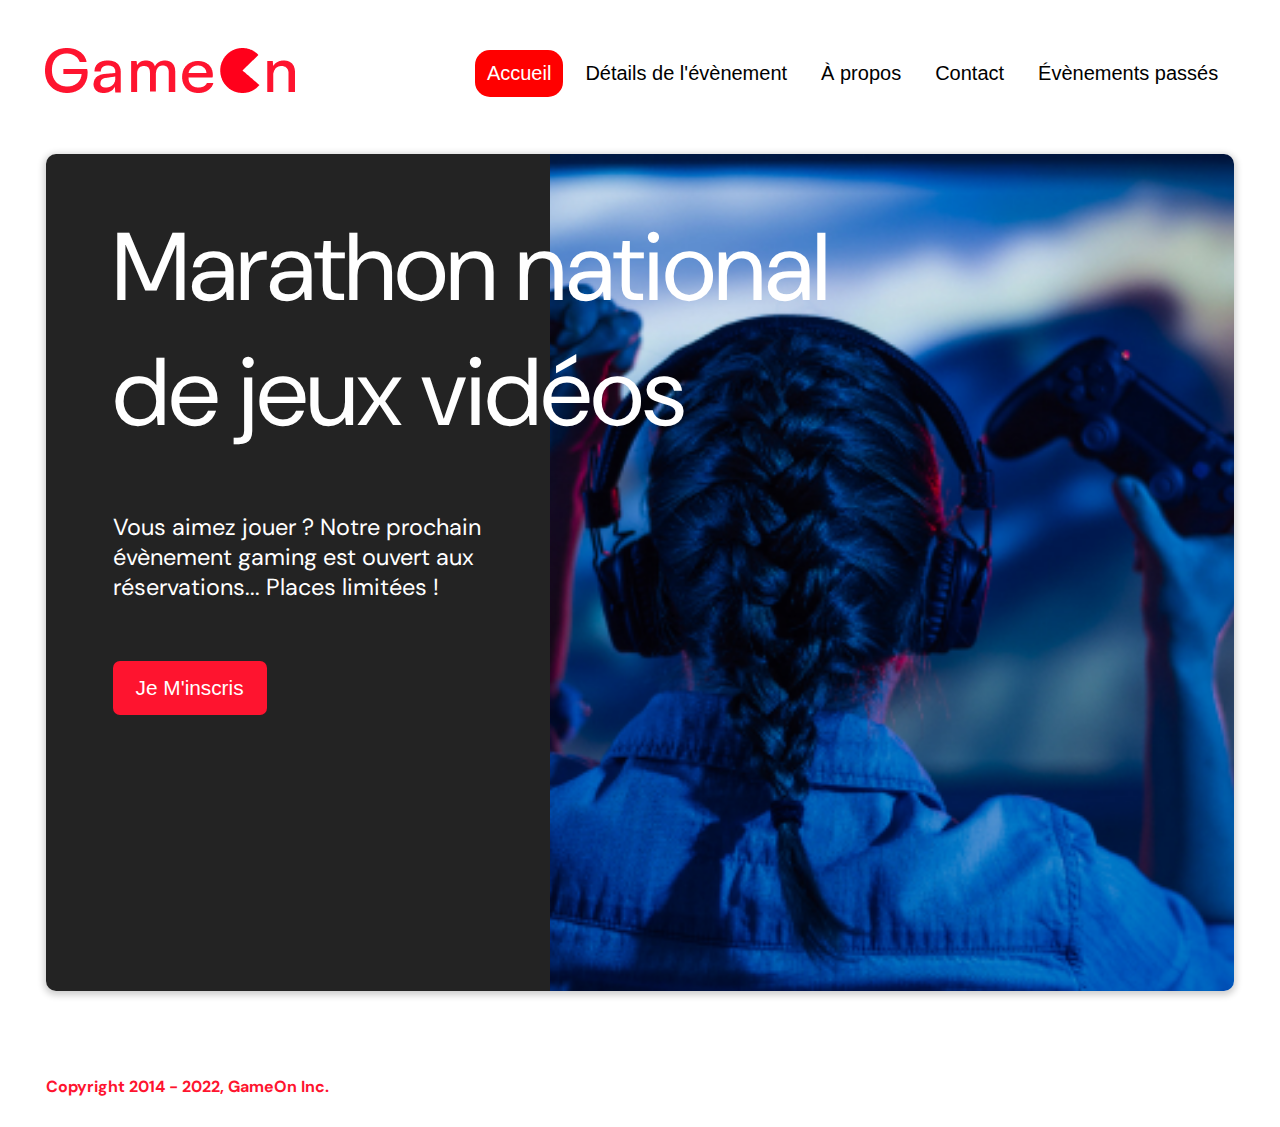
==== index.html @ 85a4d896 "gameon_vf1" ====
<!DOCTYPE html>
<html lang="en">
  <head>
    <meta charset="utf-8" />
    <title>Reservation</title>
    <meta name="viewport" content="width=device-width,initial-scale=1" />
    <link rel="stylesheet" href="/css/modal.css" />
    <link
      rel="stylesheet"
      href="https://cdnjs.cloudflare.com/ajax/libs/font-awesome/4.7.0/css/font-awesome.min.css"
    />
    <link
      href="https://fonts.googleapis.com/css?family=DM+Sans"
      rel="stylesheet"
    />
  </head>
  <body>
    <div class="topnav" id="myTopnav">
      <div class="header-logo">
        <img alt="logo" src="/img/Logo.png" />
      </div>
      <div class="main-navbar">
        <a href="#" class="active"><span>Accueil</span></a>
        <a href="#"><span>Détails de l'évènement</span></a>
        <a href="#"><span>À propos</span></a>
        <a href="#"><span>Contact</span></a>
        <a href="#"><span>Évènements passés</span></a>
        <a href="javascript:void(0);" class="icon" onclick="editNav()">
          <i class="fa fa-bars"></i>
        </a>
      </div>
    </div>

    <main>
      <div class="hero-section">
        <div class="hero-content">
          <h1 class="hero-headline">
            Marathon national<br />
            de jeux vidéos
          </h1>
          <p class="hero-text">
            Vous aimez jouer ? Notre prochain évènement gaming est ouvert aux
            réservations... Places limitées !
          </p>
          <button class="btn-signup modal-btn">je m'inscris</button>
        </div>
        <div class="hero-img">
          <img src="/img/bg_img.jpg" alt="img" />
        </div>
        <button class="btn-signup modal-btn">je m'inscris</button>
      </div>

      <div class="bground">
        <div class="content">
          <span class="close"></span>
          <div class="modal-body" id="form-card">
            <form
              id="form"
              name="reserve"
              action="index.html"
              method="get"
              autocomplete="off"
              onsubmit="return validate();"
            >
              <div class="formData">
                <label for="first">Prénom</label><br />
                <input
                  class="text-control"
                  type="text"
                  id="first"
                  name="first"
                  onclick="hideErrorMsg(first)"
                /><br />
                <div class="error"></div>
              </div>
              <div class="formData">
                <label for="last">Nom</label><br />
                <input
                  class="text-control"
                  type="text"
                  id="last"
                  name="last"
                  onclick="hideErrorMsg(last)"
                /><br />
                <div class="error"></div>
              </div>
              <div class="formData">
                <label for="email">E-mail</label><br />
                <input
                  class="text-control"
                  type="text"
                  id="email"
                  name="email"
                  onclick="hideErrorMsg(email)"
                /><br />
                <div class="error"></div>
              </div>
              <div class="formData">
                <label for="birthdate">Date de naissance</label><br />
                <input
                  class="text-control"
                  type="date"
                  id="birthdate"
                  name="birthdate"
                  value="2001-06-14"
                /><br />
              </div>
              <div class="formData">
                <label for="quantity"
                  >À combien de tournois GameOn avez-vous déjà participé?</label
                ><br />
                <input
                  type="number"
                  class="text-control"
                  id="quantity"
                  name="quantity"
                  min="0"
                  max="99"
                  value="0"
                />
              </div>
              <label>
                A quel tournoi souhaitez-vous participer cette année ?
              </label>
              <div class="formData">
                <input
                  class="checkbox-input"
                  type="radio"
                  id="location1"
                  name="location"
                  value="New York"
                  checked="checked"
                />
                <label class="checkbox-label" for="location1">
                  <span class="checkbox-icon"></span>
                  New York</label
                >
                <input
                  class="checkbox-input"
                  type="radio"
                  id="location2"
                  name="location"
                  value="San Francisco"
                />
                <label class="checkbox-label" for="location2">
                  <span class="checkbox-icon"></span>
                  San Francisco</label
                >
                <input
                  class="checkbox-input"
                  type="radio"
                  id="location3"
                  name="location"
                  value="Seattle"
                />
                <label class="checkbox-label" for="location3">
                  <span class="checkbox-icon"></span>
                  Seattle</label
                >
                <input
                  class="checkbox-input"
                  type="radio"
                  id="location4"
                  name="location"
                  value="Chicago"
                />
                <label class="checkbox-label" for="location4">
                  <span class="checkbox-icon"></span>
                  Chicago</label
                >
                <input
                  class="checkbox-input"
                  type="radio"
                  id="location5"
                  name="location"
                  value="Boston"
                />
                <label class="checkbox-label" for="location5">
                  <span class="checkbox-icon"></span>
                  Boston</label
                >
                <input
                  class="checkbox-input"
                  type="radio"
                  id="location6"
                  name="location"
                  value="Portland"
                />
                <label class="checkbox-label" for="location6">
                  <span class="checkbox-icon"></span>
                  Portland</label
                >
              </div>

              <div class="formData">
                <input
                  class="checkbox-input"
                  type="checkbox"
                  id="checkbox1"
                  checked
                  onclick="hideErrorMsg(checkbox1)"
                />
                <label class="checkbox2-label" for="checkbox1" required>
                  <span class="checkbox-icon"></span>
                  J'ai lu et accepté les conditions d'utilisation.
                </label>
                <br />
                <div class="error"></div>
                <input class="checkbox-input" type="checkbox" id="checkbox2" />
                <label class="checkbox2-label" for="checkbox2">
                  <span class="checkbox-icon"></span>
                  Je souhaite être prévenu des prochains évènements.
                </label>
                <br />
              </div>
              <button class="btn-submit" type="submit">C'est parti</button>
            </form>
          </div>
        </div>
      </div>
    </main>
    <footer>
      <p class="copyrights">Copyright 2014 - 2022, GameOn Inc.</p>
    </footer>
    <script src="/js/modal.js"></script>
  </body>
</html>
---- css/modal.css ----
:root {
  --font-default: "DM Sans", Arial, Helvetica, sans-serif;
  --font-slab: var(--font-default);
  --modal-duration: 0.8s;
}
* {
  box-sizing: border-box;
  margin: 0;
  padding: 0;
}
/* Landing Page */

body {
  margin: 0;
  display: flex;
  flex-direction: column;
  background-image: url("../img/background.png");
  font-family: var(--font-default);
  font-size: 18px;
  max-width: 1300px;
  margin: 0 auto;
}

p {
  margin-bottom: 0;
  padding: 0.5vw;
}

.topnav {
  overflow: hidden;
  margin: 3.5%;
  display: flex;
  align-items: center;
  justify-content: space-between;
}

@media screen and (max-width: 540px){
  .topnav{
    flex-direction: column;
    align-items:normal;
  }
  .topnav.responsive a.icon{
    transform: translateY(2.5em);
  }
}

.header-logo {
    float: left;
}
.main-navbar {
    float: right;
}
.topnav a {
  float: left;
  display: block;
  color: #000000;
  text-align: center;
  padding: 12px 12px;
  margin: 5px;
  text-decoration: none;
  font-size: 20px;
  font-family: Roboto, sans-serif;
}

.topnav a:hover {
  background-color: #ff0000;
  color: #ffffff;
  border-radius: 15px;
}

.topnav a.active {
  background-color: #ff0000;
  color: #ffffff;
  border-radius: 15px;
}

.topnav .icon {
  display: none;
}

@media screen and (max-width: 1120px) {
  .topnav a {display: none;}
  .topnav a.icon {
    float: right;
    display: block;
  }
}

@media screen and (max-width: 768px) {
  .topnav.responsive {position: relative;}
  .topnav.responsive .icon {
    position: absolute;
    right: 0;
    top: 0;
  }
  .topnav.responsive a {
    float: none;
    display: block;
    text-align: left;
  }
}



 @media screen and (max-width: 540px) {
  .topnav a {display: none;}
  .topnav a.icon {
    float: right;
    display: block;
  }
} 

main {
  font-size: 130%;
  font-weight: bolder;
  color: black;
  padding-top: 0.5vw;
  padding-left: 2vw;
  padding-right: 2vw;
  margin: 1px 20px 15px;
  border-radius: 2rem;
  text-align: justify;


}

.successMsg{
  display: none;
}

.modal-btn {
  font-size: 145%;
  background: #fe142f;
  display: flex;
  margin: auto;
  padding: 2em;
  color: #fff;
  padding: 0.75rem 2.5rem;
  border-radius: 1rem;
  cursor: pointer;
}

.modal-btn:hover {
  background: #3876ac;
}

.footer {
  margin: 20px;
  padding: 10px;
  font-family: var(--font-slab);
}

/* Modal form */

.button {
  background: #fe142f;
  margin-top: 0.5em;
  padding: 1em;
  color: #fff;
  border-radius: 15px;
  cursor: pointer;
  font-size: 16px;
}

.button:hover {
  background: #3876ac;
}

.smFont {
  font-size: 16px;
}

.bground {
  display: none;
  position: fixed;
  z-index: 1;
  left: 0;
  top: 0;
  height: 100%;
  width: 100%;
  overflow: auto;
  background-color: rgba(26, 39, 156, 0.4);
}

.content {
  margin: 5% auto;
  width: 100%;
  max-width: 500px;
  animation-name: modalopen;
  animation-duration: var(--modal-duration);
  background: #232323;
  border-radius: 10px;
  overflow: hidden;
  position: relative;
  color: #fff;
  padding-top: 10px;
}

.modal-body {
  padding: 15px 8%;
  margin: 15px auto;
}

label {
  font-family: var(--font-default);
  font-size: 17px;
  font-weight: normal;
  display: inline-block;
  margin-bottom: 11px;
}
input {
  padding: 8px;
  border: 0.8px solid #ccc;
  outline: none;
}
.text-control {
  margin: 0;
  padding: 8px;
  width: 100%;
  border-radius: 8px;
  font-size: 20px;
  height: 48px;
}
.formData[data-error]::after {
  content: attr(data-error);
  font-size: 0.4em;
  color: #e54858;
  display: block;
  margin-top: 7px;
  margin-bottom: 7px;
  text-align: right;
  line-height: 0.3;
  opacity: 0;
  transition: 0.3s;
}
.formData[data-error-visible="true"]::after {
  opacity: 1;
}
.formData[data-error-visible="true"] .text-control {
  border: 2px solid #e54858;
}
.checkbox-label,
.checkbox2-label {
  position: relative;
  margin-left: 36px;
  font-size: 12px;
  font-weight: normal;
}
.checkbox-label .checkbox-icon,
.checkbox2-label .checkbox-icon {
  display: block;
  width: 20px;
  height: 20px;
  border: 2px solid #279e7a;
  border-radius: 50%;
  text-indent: 29px;
  white-space: nowrap;
  position: absolute;
  left: -30px;
  top: -1px;
  transition: 0.3s;
}
.checkbox-label .checkbox-icon::after,
.checkbox2-label .checkbox-icon::after {
  content: "";
  width: 13px;
  height: 13px;
  background-color: #279e7a;
  border-radius: 50%;
  text-indent: 29px;
  white-space: nowrap;
  position: absolute;
  left: 50%;
  top: 50%;
  transform: translate(-50%, -50%);
  transition: 0.3s;
  opacity: 0;
}
.checkbox-input {
  display: none;
}
.checkbox-input:checked + .checkbox-label .checkbox-icon::after,
.checkbox-input:checked + .checkbox2-label .checkbox-icon::after {
  opacity: 1;
}
.checkbox-input:checked + .checkbox2-label .checkbox-icon {
  background: #279e7a;
}
.checkbox2-label .checkbox-icon {
  border-radius: 4px;
  border: 0;
  background: #c4c4c4;
}
.checkbox2-label .checkbox-icon::after {
  width: 7px;
  height: 4px;
  border-radius: 2px;
  background: transparent;
  border: 2px solid transparent;
  border-bottom-color: #fff;
  border-left-color: #fff;
  transform: rotate(-55deg);
  left: 21%;
  top: 19%;
}
.close {
  position: absolute;
  right: 15px;
  top: 15px;
  width: 32px;
  height: 32px;
  opacity: 1;
  cursor: pointer;
  transform: scale(0.7);
}
.close:before,
.close:after {
  position: absolute;
  left: 15px;
  content: " ";
  height: 33px;
  width: 3px;
  background-color: #fff;
}
.close:before {
  transform: rotate(45deg);
}
.close:after {
  transform: rotate(-45deg);
}
.btn-submit,
.btn-signup {
  background: #fe142f;
  display: block;
  margin: 0 auto;
  border-radius: 7px;
  font-size: 1rem;
  padding: 12px 82px;
  color: #fff;
  cursor: pointer;
  border: 0;
}
/* custom select styles */
.custom-select {
  position: relative;
  font-family: Arial;
  font-size: 1.1rem;
  font-weight: normal;
}

.custom-select select {
  display: none;
}
.select-selected {
  background-color: #fff;
}

/* Style the arrow inside the select element: */
.select-selected:after {
  position: absolute;
  content: "";
  top: 10px;
  right: 13px;
  width: 11px;
  height: 11px;
  border: 3px solid transparent;
  border-bottom-color: #f00;
  border-left-color: #f00;
  transform: rotate(-48deg);
  border-radius: 5px 0 5px 0;
}

/* Point the arrow upwards when the select box is open (active): */
.select-selected.select-arrow-active:after {
  transform: rotate(135deg);
  top: 13px;
}

.select-items div,
.select-selected {
  color: #000;
  padding: 11px 16px;
  border: 1px solid transparent;
  border-color: transparent transparent rgba(0, 0, 0, 0.1) transparent;
  cursor: pointer;
  border-radius: 8px;
  height: 48px;
}

/* Style items (options): */
.select-items {
  position: absolute;
  background-color: #fff;
  top: 89%;
  left: 0;
  right: 0;
  z-index: 99;
}

/* Hide the items when the select box is closed: */
.select-hide {
  display: none;
}

.select-items div:hover,
.same-as-selected {
  background-color: rgba(0, 0, 0, 0.1);
}
/* custom select end */
.text-label {
  font-weight: normal;
  font-size: 16px;
}
.hero-section {
  min-height: 93vh;
  border-radius: 10px;
  display: grid;
  grid-template-columns: repeat(12, 1fr);
  overflow: hidden;
  box-shadow: 0 2px 7px 2px rgba(0, 0, 0, 0.2);
  margin-bottom: 10px;
}
.hero-content {
  padding: 51px 67px;
  grid-column: span 4;
  background: #232323;
  color: #fff;
  position: relative;
  text-align: left;
  min-width: 424px;
}
.hero-content::after {
  content: "";
  width: 100%;
  height: 100%;
  background: #232323;
  position: absolute;
  right: -80px;
  top: 0;
}
.hero-content > * {
  position: relative;
  z-index: 1;
}
.hero-headline {
  font-size: 6rem;
  font-weight: normal;
  white-space: nowrap;
}
.hero-text {
  width: 146%;
  font-weight: normal;
  margin-top: 57px;
  padding: 0;
}
.btn-signup {
  outline: none;
  text-transform: capitalize;
  font-size: 1.3rem;
  padding: 15px 23px;
  margin: 0;
  margin-top: 59px;
}
.hero-img {
  grid-column: span 8;
  width: 100%;
}
.hero-img img {
  width: 100%;
  height: 100%;
  display: block;
  padding: 0;
  object-fit: cover;
}
.copyrights {
  color: #fe142f;
  padding: 0;
  font-size: 1rem;
  margin: 60px 0 30px;
  font-weight: bolder;
}
.hero-section > .btn-signup {
  display: none;
}
footer {
  padding-left: 2vw;
  padding-right: 2vw;
  margin: 0 20px;
}
@media screen and (max-width: 990px) {
  .hero-section {
    display: flex;
    box-shadow: unset;
    flex-direction: column;
    justify-content: center;
    align-items: center;
  }
  .hero-content {
    background: #fff;
    color: #000;
    padding: 20px;
    min-width: 300px;
  }
  .hero-content::after {
    content: unset;
  }
  .hero-content .btn-signup {
    display: none;
  }
  .hero-headline {
    max-width: 100%;
    font-size: 3rem;
    white-space: normal;
  }
  .hero-text {
    width: fit-content;
    font-size: 1.5rem;
  }
  .hero-img img {
    border-radius: 10px;
    margin-top: 40px;
    max-width: 100%;
    height: auto;
  }
  .hero-section > .btn-signup {
    display: block;
    margin: 32px auto 10px;
    padding: 12px 35px;
  }
  .copyrights {
    margin-top: 50px;
    text-align: center;
  }
}

@keyframes modalopen {
  from {
    opacity: 0;
    transform: translateY(-150px);
  }
  to {
    opacity: 1;
  }
}

.error{
  font-size: 14px;
  color: red;
}
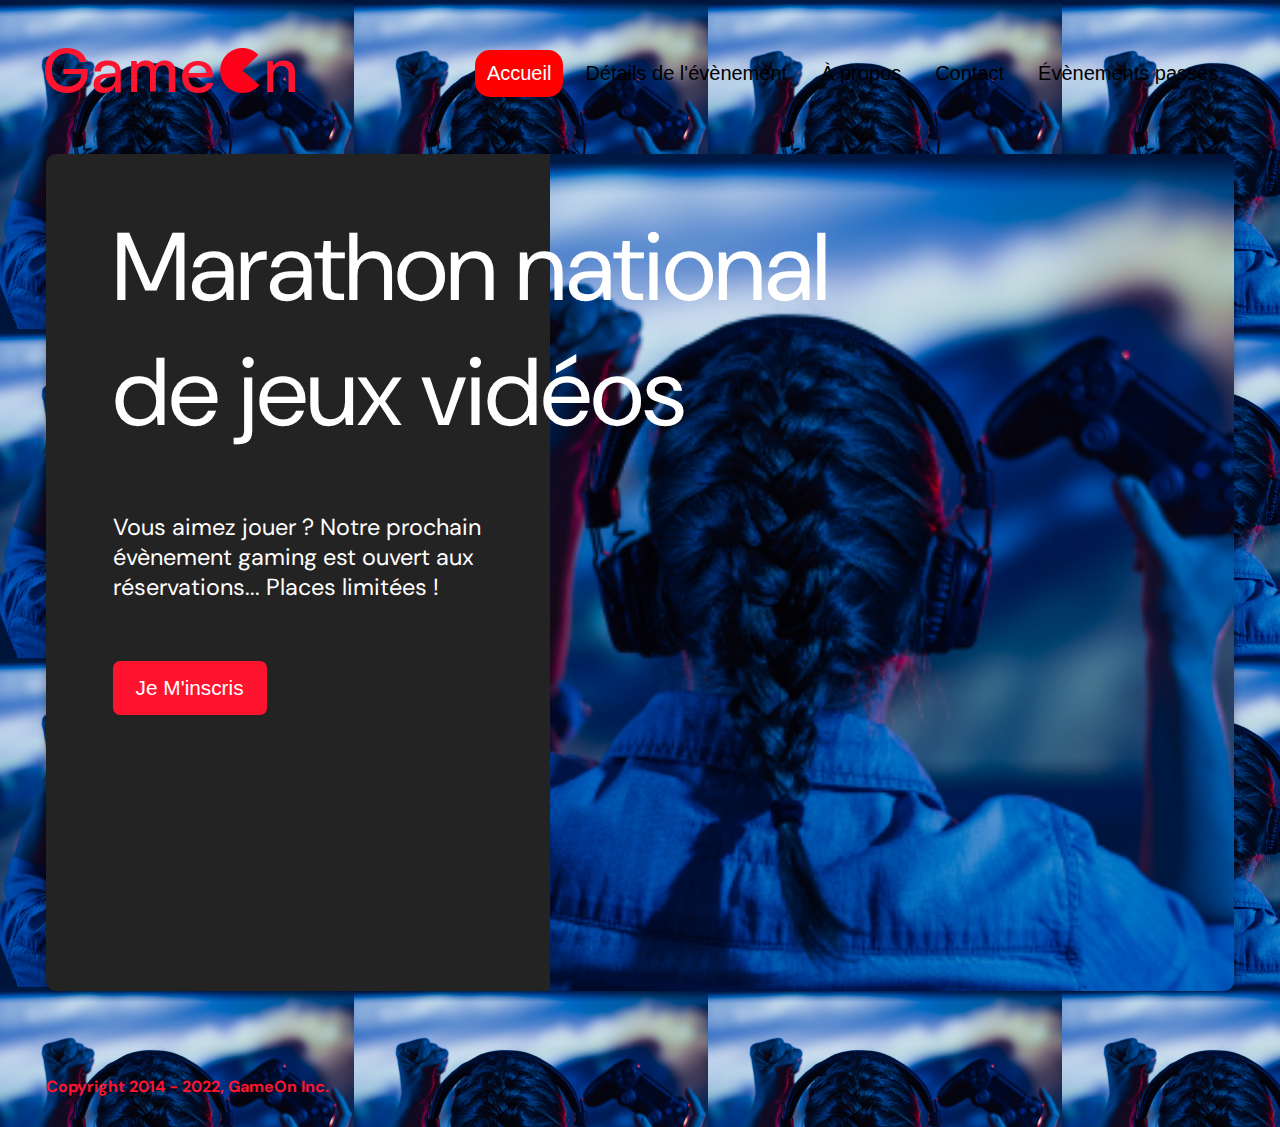
==== commit 31be0f15: "gameon liens" ====
--- a/index.html
+++ b/index.html
@@ -4,7 +4,7 @@
     <meta charset="utf-8" />
     <title>Reservation</title>
     <meta name="viewport" content="width=device-width,initial-scale=1" />
-    <link rel="stylesheet" href="/css/modal.css" />
+    <link rel="stylesheet" href="css/modal.css" />
     <link
       rel="stylesheet"
       href="https://cdnjs.cloudflare.com/ajax/libs/font-awesome/4.7.0/css/font-awesome.min.css"
@@ -17,7 +17,7 @@
   <body>
     <div class="topnav" id="myTopnav">
       <div class="header-logo">
-        <img alt="logo" src="/img/Logo.png" />
+        <img alt="logo" src="img/Logo.png" />
       </div>
       <div class="main-navbar">
         <a href="#" class="active"><span>Accueil</span></a>
@@ -45,7 +45,7 @@
           <button class="btn-signup modal-btn">je m'inscris</button>
         </div>
         <div class="hero-img">
-          <img src="/img/bg_img.jpg" alt="img" />
+          <img src="img/bg_img.jpg" alt="img" />
         </div>
         <button class="btn-signup modal-btn">je m'inscris</button>
       </div>
@@ -102,8 +102,9 @@
                   type="date"
                   id="birthdate"
                   name="birthdate"
-                  value="2001-06-14"
-                /><br />
+                  onclick="hideErrorMsg(birthdate)"
+                /><br />
+                <div class="error"></div>
               </div>
               <div class="formData">
                 <label for="quantity"
@@ -222,6 +223,6 @@
     <footer>
       <p class="copyrights">Copyright 2014 - 2022, GameOn Inc.</p>
     </footer>
-    <script src="/js/modal.js"></script>
+    <script src="js/modal.js"></script>
   </body>
 </html>
--- a/css/modal.css
+++ b/css/modal.css
@@ -14,7 +14,7 @@
   margin: 0;
   display: flex;
   flex-direction: column;
-  background-image: url("../img/background.png");
+  background-image: url("../img/bg_img.jpg");
   font-family: var(--font-default);
   font-size: 18px;
   max-width: 1300px;
